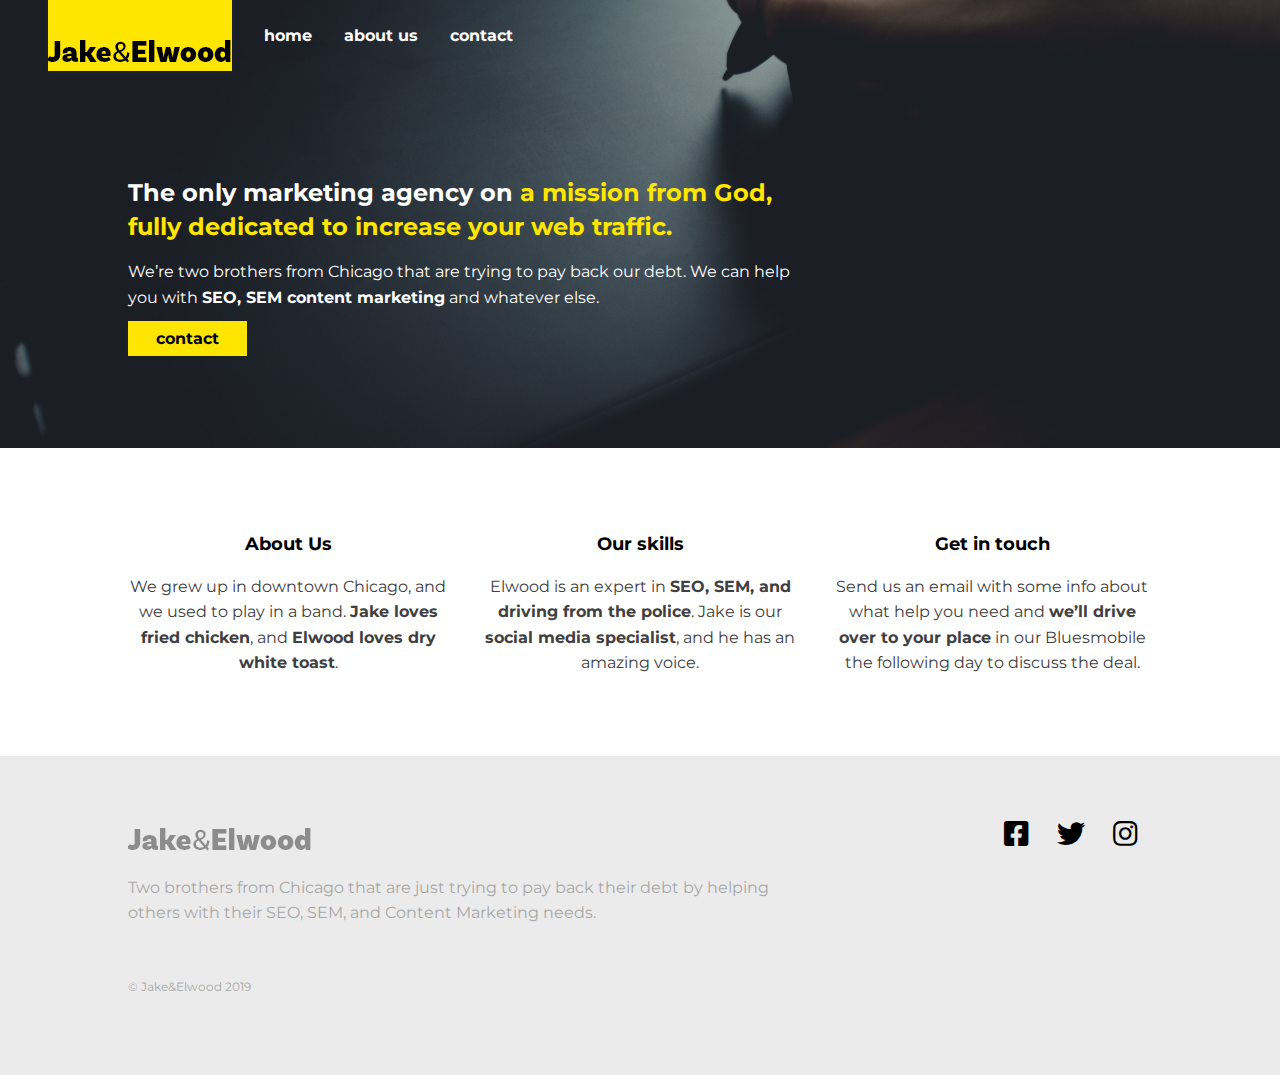
==== index.html @ 30ae757e "first commit" ====
<!DOCTYPE html>
<html>
    <head>
        <title>Jake & Elwood</title>
        <!-- viewport meta to render pages on mobile properly -->
        <meta name="viewport" content="width=device-width, initial-scale=1">
        
        <!-- link to google fonts -->
        <link href="https://fonts.googleapis.com/css?family=Montserrat:400,700&display=swap" rel="stylesheet">
        
                <!-- https://cdnjs.com/libraries/font-awesome -->
                <link href="https://cdnjs.cloudflare.com/ajax/libs/font-awesome/5.9.0/css/all.css" rel="stylesheet">
        
        <!-- link to my CSS -->
        <link href="style.css" rel="stylesheet">
    </head>
    <body>
        
        <header class="header header-home main-grid">
            <div class="header-content">
                <a class="logo-link" href="/index.html">
                    <img src="./img/logo.png" alt="" class="logo">
                </a>
                <button aria-label="Open navigation" class="open-nav">&#9776;</button>

                <nav class="nav">
                    <button aria-label="Close navigation" class="close-nav">&times;</button>
                    <ul class="nav-list">
                        <li class="nav-item"><a href="/index.html" class="nav-link">home</a></li>
                        <li class="nav-item"><a href="/about.html" class="nav-link">about us</a></li>
                        <li class="nav-item"><a href="/contact.html" class="nav-link">contact</a></li>
                    </ul>
                </nav>
            </div>
        </header>
        
        <main>
            <section class="hero main-grid">
                <div class="col-2">
                    <h1 class="hero-title">The only marketing agency on <span class="accent-color">a mission from God</a>, fully dedicated to increase your web traffic. </h1>
                    <p class="subtitle">We’re two brothers from Chicago that are trying to pay back our debt. We can help you with <strong>SEO, SEM content marketing</strong> and whatever else.</p>
                    <a class="btn btn-primary">contact</a>
                </div>
            </section>
        
            <section class="info main-grid">
                <div class="col">
                    <h2 class="section-title section-title-center">About Us</h2>
                    <p>We grew up in downtown Chicago, and we used to play in a band. <strong>Jake loves fried chicken</strong>, and <strong>Elwood loves dry white toast</strong>.</p>
                </div>
                <div class="col">
                    <h2 class="section-title section-title-center">Our skills</h2>
                    <p>Elwood is an expert in <strong>SEO, SEM, and driving from the police</strong>. Jake is our <strong>social media specialist</strong>, and he has an amazing voice.</p>
                </div>
                <div class="col">
                    <h2 class="section-title section-title-center">Get in touch</h2>
                    <p>Send us an email with some info about what help you need and <strong>we’ll drive over to your place</strong> in our Bluesmobile the following day to discuss the deal.</p>
                </div>
            </section>
        
        </main>
        
        
        <footer class="footer main-grid">
            <div class="footer-main" >
                <img src="./img/logo.png" alt="logo" class="footer-logo">
                <p class="footer-text">
                    Two brothers from Chicago that are just trying to pay back their debt by helping others with their SEO, SEM, and Content Marketing needs.
                </p>
                <p class="footer-fineprint">
                    © Jake&Elwood 2019
                </p>
            </div>
            <ul class="social-list">
                <li class="social-item"><a href="#" class="social-link"><i class="fab fa-facebook-square"></i></a></li>
                <li class="social-item"><a href="#" class="social-link"><i class="fab fa-twitter"></i></a></li>
                <li class="social-item"><a href="#" class="social-link"><i class="fab fa-instagram"></i></a></li>
            </ul>
        </footer>
        <script src="./script.js"></script>
    </body>
</html>
---- style.css ----
* {
    box-sizing: border-box;
}

body {
    margin: 0;
    font-family: 'Montserrat', sans-serif;
    font-size: 1rem;
    color: #404040;
    line-height: 1.6rem;
}


/* ==================
   Typography
===================== */

h1, h2, strong {
    font-weight: 700;
}

.hero-title {
    font-size: 1.5rem;
    line-height: 1.4;
    margin-bottom: 0;
}

.accent-color {
    color: #FFE600;
}

.section-title {
    font-size: 1.125rem;
    color: #000;
    margin-top: 1.25rem ;
}

/* buttons */

.btn {
    padding: .5em 1.75em;
    font-weight: 700;
    margin-top: .5em;
    text-decoration: none;
}

.btn-primary {
    background: #FFE600;
    color: #000;
    justify-self: start;
}

/* ==================
    general layout
===================== */


.main-grid {
    display: grid;
    grid-template-columns: minmax(1em, 1fr) minmax(0px, 500px) minmax(1em, 1fr);
    gap: 2em;
}

@media (min-width: 600px){
    .main-grid {
        grid-template-columns: minmax(1em, 1fr) repeat(3, minmax(150px, 320px)) minmax(1em, 1fr);
    }

}

/*  navigation  */

.header {
    background: black;
}

.header-home {
    background: transparent;
    position: absolute;
}


.header-content {
    display: flex;
    grid-column: 2 / -2;
}

.logo-link {
    background: #FFE600;
    padding-top: 2em;
}

.nav {
    position: fixed;
    background: #000;
    width: 100%;
    top: 0;
    right: 0;
    bottom: 0;
    left: 100%;
    transform: translateX(0);
    transition: transform 250ms;
}

.navigation-open {
    transform: translateX(-100%)
}

.nav-list {
    display: flex;
    list-style: none;
    margin: 0;
    padding: 0;
    height: 100%;
    align-items: center;
    justify-content: space-around;
    flex-direction: column;
}



.nav-link {
    color: #fff;
    text-decoration: none;
    font-size: 3rem;
    font-weight: 700;
}

.nav-link:hover,
.nav-link:focus {
    color: #FFE600;
}

.close-nav {
    border: 0;
    background: 0;
    color: #FFE600;
    font-weight: 700;
    font-size: 3rem;
    cursor: pointer;
    padding: .5em;
    position: absolute;
}

.open-nav {
    border: 0;
    background: 0;
    color: #fff;
    cursor: pointer;
    padding: .5em;
    margin-left: auto;
    font-size: 1.5em;
}
@media (min-width: 600px) {
    .open-nav,
    .close-nav {
        display: none;
    }
    
    .nav {
        position: initial;
    }
    
    .nav-list {
        flex-direction: row;
        justify-content: flex-start;
    }
    
    .nav-item {
        margin-left: 2em;
    }
     
    .nav-link {
        font-size: 1rem;
    }
    .header-home .nav {
        background: transparent;
    }
}

/*  footer  */

.footer {
    background: #ebebeb;
    padding: 4em 0;
    text-align: center;
    grid-template-areas: 
        ".social."
        ".main.";
        
}

.footer-main,
.social-list {
    grid-column: 2 / -2;
}

.footer-logo,
.footer-text,
.footer-fineprint {
    opacity: .4;
}

.footer-main {
    grid-area: main;
}


.footer-fineprint {
    font-size: .75rem;
    margin-top: 4em;
}

.social-list {
    grid-area: social;
    list-style: none ;
    padding: 0;
    margin: 0 0 2em;
    display:flex;
    justify-content: center;
}

.social-link {
    color: #000;
    font-size: 1.75em;
    margin: 0 .5em;
}

.social-link:hover {
    color: #777;
}

@media (min-width: 600px){
    .footer {
        grid-template-areas: 
            ". main main social ."
    } 
    .footer-main {
        text-align: left;
    }
    .social-list {
        justify-content: flex-end;
    }
}

/* ==================
    hero area
===================== */


.hero {
   background-image: url('/img/glenn-carstens-peters-P1qyEf1g0HU-unsplash.jpg'); 
   background-size: cover;
   background-position: bottom;
   padding: 8em 0 4em;;
   color: #fff; 

}

.hero > * {
    grid-column: 2 / -2;
}
@media (min-width: 600px){
    .hero {
        padding: 10em 0 6em ;
    }
    .hero > * {
        grid-column: 2 / span 2;
    } 
}

/* ==================
    info section
===================== */

.info {
    padding: 4em 0;
    text-align: center;
}

.col {
    grid-column: 2 / -2;
}   


@media (min-width: 600px){
    .col {
        grid-column: span 1;
    }
    .col:first-child {
        grid-column: 2 / span 1;
    }
}
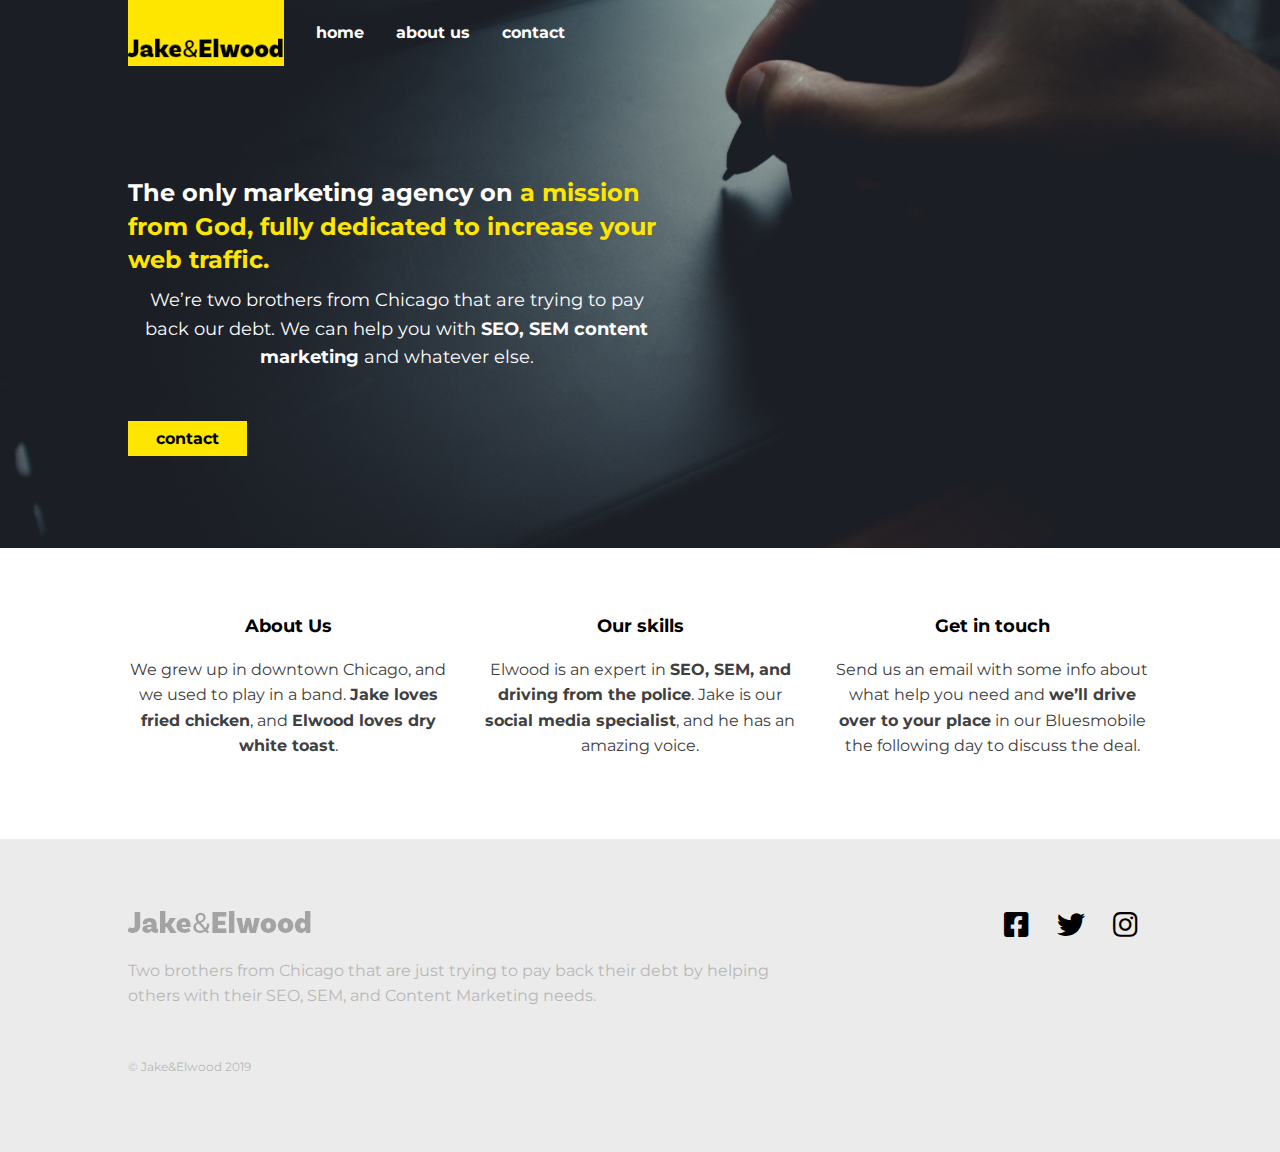
==== commit 8b19255e: "Fixed subtitle color issue on home page" ====
--- a/index.html
+++ b/index.html
@@ -38,7 +38,7 @@
             <section class="hero main-grid">
                 <div class="col-2">
                     <h1 class="hero-title">The only marketing agency on <span class="accent-color">a mission from God</a>, fully dedicated to increase your web traffic. </h1>
-                    <p class="subtitle">We’re two brothers from Chicago that are trying to pay back our debt. We can help you with <strong>SEO, SEM content marketing</strong> and whatever else.</p>
+                    <p class="subtitle subtitle-home">We’re two brothers from Chicago that are trying to pay back our debt. We can help you with <strong>SEO, SEM content marketing</strong> and whatever else.</p>
                     <a class="btn btn-primary">contact</a>
                 </div>
             </section>
--- a/style.css
+++ b/style.css
@@ -1,22 +1,51 @@
-* {
-    box-sizing: border-box;
-}
+* {box-sizing: border-box;}
 
 body {
     margin: 0;
     font-family: 'Montserrat', sans-serif;
     font-size: 1rem;
     color: #404040;
-    line-height: 1.6rem;
-}
-
-
-/* ==================
-   Typography
+    line-height: 1.6;
+}
+
+img {
+    max-width: 100%;
+
+}
+
+/* ==================
+    Typography
 ===================== */
 
 h1, h2, strong {
     font-weight: 700;
+}
+
+.accent-color {
+    color: #FFE600;
+}
+
+.page-title,
+.subtitle {
+    grid-column: 2 / -2;
+    color: #000;
+    text-align: center;
+}
+
+.page-title {
+    font-size: 3rem;
+    margin-bottom: 0;
+}
+
+
+
+.subtitle {
+    font-size: 1.125rem;
+    margin: .5em 0 3em;
+}
+
+.subtitle-home {
+    color: white;
 }
 
 .hero-title {
@@ -25,14 +54,13 @@
     margin-bottom: 0;
 }
 
-.accent-color {
-    color: #FFE600;
-}
-
 .section-title {
     font-size: 1.125rem;
     color: #000;
-    margin-top: 1.25rem ;
+    margin-top: 1.25em;
+}
+.section-title:first-child {
+    margin-top: 0;
 }
 
 /* buttons */
@@ -50,25 +78,24 @@
     justify-self: start;
 }
 
+
 /* ==================
     general layout
 ===================== */
-
 
 .main-grid {
     display: grid;
     grid-template-columns: minmax(1em, 1fr) minmax(0px, 500px) minmax(1em, 1fr);
-    gap: 2em;
-}
-
-@media (min-width: 600px){
+    grid-column-gap: 2em;
+}
+
+@media (min-width: 600px) {
     .main-grid {
         grid-template-columns: minmax(1em, 1fr) repeat(3, minmax(150px, 320px)) minmax(1em, 1fr);
     }
-
-}
-
-/*  navigation  */
+}
+
+/* navigation */
 
 .header {
     background: black;
@@ -77,7 +104,9 @@
 .header-home {
     background: transparent;
     position: absolute;
-}
+    width: 100%;
+}
+
 
 
 .header-content {
@@ -86,7 +115,7 @@
 }
 
 .logo-link {
-    background: #FFE600;
+    background-color: #FFE600;
     padding-top: 2em;
 }
 
@@ -103,7 +132,7 @@
 }
 
 .navigation-open {
-    transform: translateX(-100%)
+    transform: translateX(-100%);
 }
 
 .nav-list {
@@ -117,8 +146,6 @@
     flex-direction: column;
 }
 
-
-
 .nav-link {
     color: #fff;
     text-decoration: none;
@@ -151,6 +178,7 @@
     margin-left: auto;
     font-size: 1.5em;
 }
+
 @media (min-width: 600px) {
     .open-nav,
     .close-nav {
@@ -169,25 +197,26 @@
     .nav-item {
         margin-left: 2em;
     }
-     
+    
     .nav-link {
         font-size: 1rem;
     }
+    
     .header-home .nav {
         background: transparent;
     }
 }
 
-/*  footer  */
+/* footer */
 
 .footer {
     background: #ebebeb;
     padding: 4em 0;
     text-align: center;
-    grid-template-areas: 
-        ".social."
-        ".main.";
-        
+    
+    grid-template-areas:
+        ". social ."
+        ". main .";
 }
 
 .footer-main,
@@ -198,13 +227,12 @@
 .footer-logo,
 .footer-text,
 .footer-fineprint {
-    opacity: .4;
+    opacity: .3;
 }
 
 .footer-main {
     grid-area: main;
 }
-
 
 .footer-fineprint {
     font-size: .75rem;
@@ -213,16 +241,16 @@
 
 .social-list {
     grid-area: social;
-    list-style: none ;
+    list-style: none;
     padding: 0;
     margin: 0 0 2em;
-    display:flex;
+    display: flex;
     justify-content: center;
 }
 
 .social-link {
     color: #000;
-    font-size: 1.75em;
+    font-size: 1.75rem;
     margin: 0 .5em;
 }
 
@@ -230,14 +258,16 @@
     color: #777;
 }
 
-@media (min-width: 600px){
+@media (min-width: 600px) {
     .footer {
         grid-template-areas: 
-            ". main main social ."
-    } 
+          ". main main social ."
+    }
+    
     .footer-main {
         text-align: left;
     }
+    
     .social-list {
         justify-content: flex-end;
     }
@@ -247,27 +277,36 @@
     hero area
 ===================== */
 
-
 .hero {
-   background-image: url('/img/glenn-carstens-peters-P1qyEf1g0HU-unsplash.jpg'); 
-   background-size: cover;
-   background-position: bottom;
-   padding: 8em 0 4em;;
-   color: #fff; 
-
+    background-image: url(./img/glenn-carstens-peters-P1qyEf1g0HU-unsplash.jpg);
+    background-size: cover;
+    background-position: bottom;
+    padding: 8em 0 4em;
+    color: #fff;
 }
 
 .hero > * {
     grid-column: 2 / -2;
 }
-@media (min-width: 600px){
+
+@media (min-width: 400px) {
+    .hero > * {
+        margin-right: 20%;
+    }
+}
+
+@media (min-width: 600px) {
+    
     .hero {
-        padding: 10em 0 6em ;
-    }
+        padding: 10em 0 6em;
+    }
+    
     .hero > * {
         grid-column: 2 / span 2;
-    } 
-}
+    }
+
+}
+
 
 /* ==================
     info section
@@ -280,17 +319,41 @@
 
 .col {
     grid-column: 2 / -2;
-}   
-
-
-@media (min-width: 600px){
+}
+
+@media (min-width: 600px) {
     .col {
         grid-column: span 1;
     }
+    
     .col:first-child {
         grid-column: 2 / span 1;
     }
 }
 
 
- +/* ==================
+    template page
+===================== */
+
+.main-template {
+    padding: 4em 0;
+}
+
+.main-template > * {
+    grid-column: 2 / -2;
+}
+
+.main-image {
+    margin-bottom: 1.5em;
+}
+
+@media (min-width: 700px) {
+    .main-image {
+        grid-column: 2;
+    }
+    .main-text {
+        grid-column: 3 / span 2;
+        
+    }
+}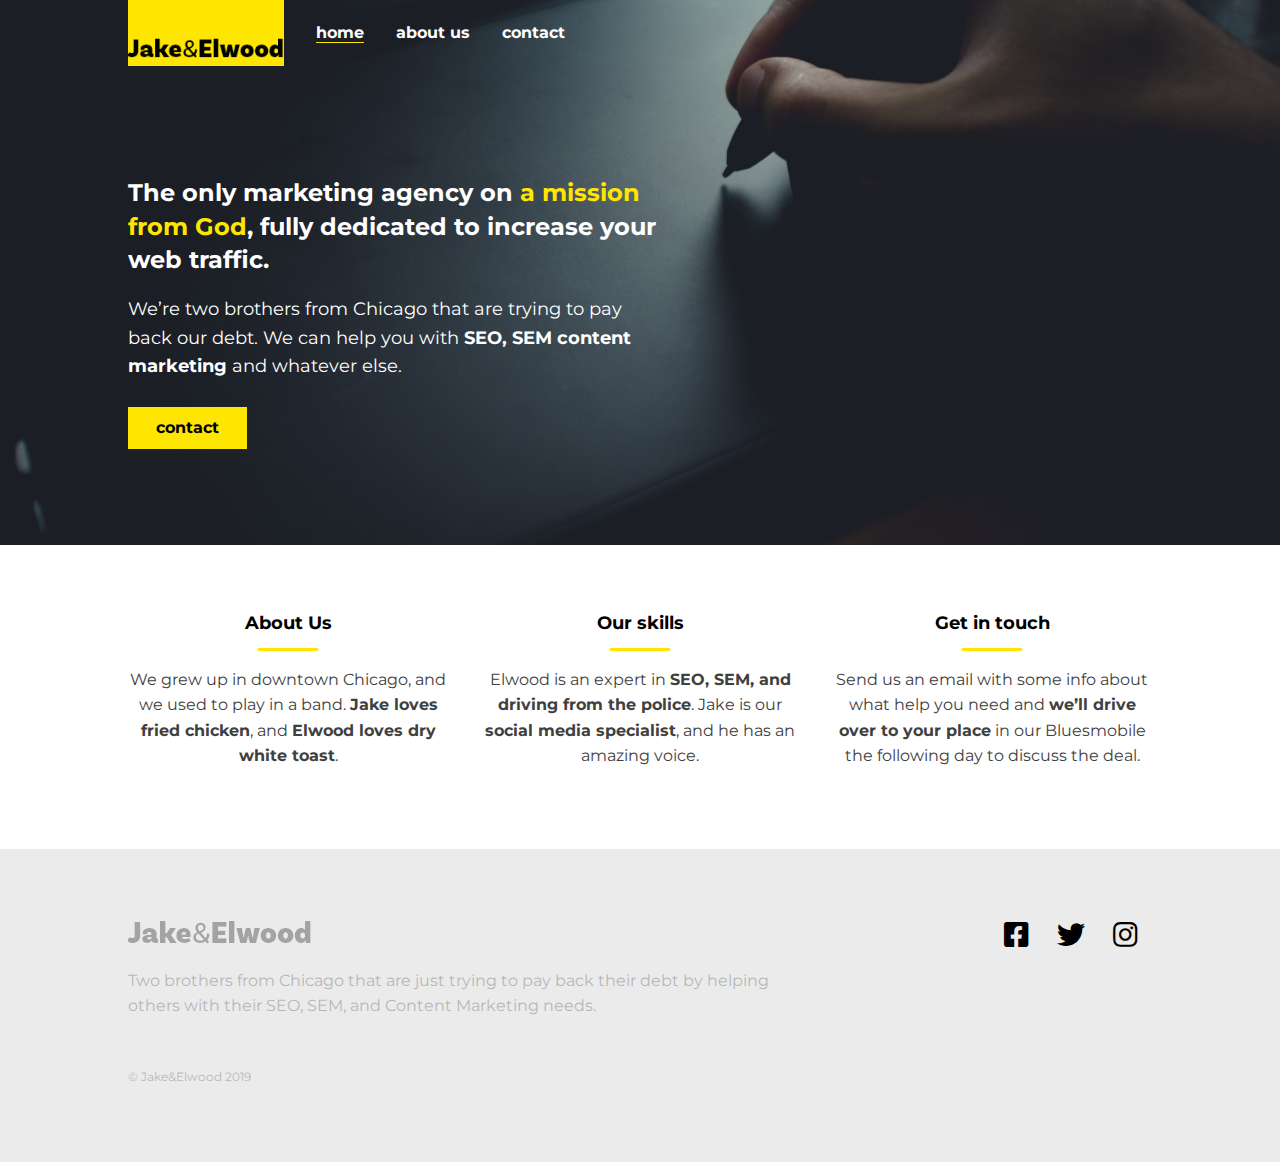
==== commit 117cc786: "Styling is finished" ====
--- a/index.html
+++ b/index.html
@@ -8,39 +8,38 @@
         <!-- link to google fonts -->
         <link href="https://fonts.googleapis.com/css?family=Montserrat:400,700&display=swap" rel="stylesheet">
         
-                <!-- https://cdnjs.com/libraries/font-awesome -->
-                <link href="https://cdnjs.cloudflare.com/ajax/libs/font-awesome/5.9.0/css/all.css" rel="stylesheet">
+        <!-- https://cdnjs.com/libraries/font-awesome -->
+        <link href="https://cdnjs.cloudflare.com/ajax/libs/font-awesome/5.9.0/css/all.css" rel="stylesheet">
         
         <!-- link to my CSS -->
-        <link href="style.css" rel="stylesheet">
+        <link href="/style.css" rel="stylesheet">
     </head>
-    <body>
-        
+     <body>
         <header class="header header-home main-grid">
             <div class="header-content">
-                <a class="logo-link" href="/index.html">
-                    <img src="./img/logo.png" alt="" class="logo">
+                <a class="logo-link" href="index.html">
+                    <img src="img/logo.png" alt="" class="logo">
                 </a>
                 <button aria-label="Open navigation" class="open-nav">&#9776;</button>
 
-                <nav class="nav">
+                <nav class="nav"> 
                     <button aria-label="Close navigation" class="close-nav">&times;</button>
                     <ul class="nav-list">
-                        <li class="nav-item"><a href="/index.html" class="nav-link">home</a></li>
-                        <li class="nav-item"><a href="/about.html" class="nav-link">about us</a></li>
-                        <li class="nav-item"><a href="/contact.html" class="nav-link">contact</a></li>
+                        <li class="nav-item"><a href="index.html" class="nav-link current">home</a></li>
+                        <li class="nav-item"><a href="about.html" class="nav-link">about us</a></li>
+                        <li class="nav-item"><a href="contact.html" class="nav-link">contact</a></li>
                     </ul>
                 </nav>
+                
+                
             </div>
         </header>
         
         <main>
             <section class="hero main-grid">
-                <div class="col-2">
-                    <h1 class="hero-title">The only marketing agency on <span class="accent-color">a mission from God</a>, fully dedicated to increase your web traffic. </h1>
-                    <p class="subtitle subtitle-home">We’re two brothers from Chicago that are trying to pay back our debt. We can help you with <strong>SEO, SEM content marketing</strong> and whatever else.</p>
-                    <a class="btn btn-primary">contact</a>
-                </div>
+                <h1 class="hero-title">The only marketing agency on <span class="accent-color">a mission from God</span>, fully dedicated to increase your web traffic. </h1>
+                <p class="hero-subtitle">We’re two brothers from Chicago that are trying to pay back our debt. We can help you with <strong>SEO, SEM content marketing</strong> and whatever else.</p>
+                <a href="index.html" class="btn btn-primary">contact</a>
             </section>
         
             <section class="info main-grid">
@@ -60,16 +59,11 @@
         
         </main>
         
-        
         <footer class="footer main-grid">
-            <div class="footer-main" >
-                <img src="./img/logo.png" alt="logo" class="footer-logo">
-                <p class="footer-text">
-                    Two brothers from Chicago that are just trying to pay back their debt by helping others with their SEO, SEM, and Content Marketing needs.
-                </p>
-                <p class="footer-fineprint">
-                    © Jake&Elwood 2019
-                </p>
+            <div class="footer-main">
+                <img src="img/logo.png" alt="" class="footer-logo">
+                <p class="footer-text">Two brothers from Chicago that are just trying to pay back their debt by helping others with their SEO, SEM, and Content Marketing needs.</p>
+                <p class="footer-fineprint">© Jake&Elwood 2019</p>
             </div>
             <ul class="social-list">
                 <li class="social-item"><a href="#" class="social-link"><i class="fab fa-facebook-square"></i></a></li>
@@ -77,6 +71,8 @@
                 <li class="social-item"><a href="#" class="social-link"><i class="fab fa-instagram"></i></a></li>
             </ul>
         </footer>
-        <script src="./script.js"></script>
+        
+        
+        <script src="script.js"></script>
     </body>
 </html>--- a/style.css
+++ b/style.css
@@ -10,7 +10,6 @@
 
 img {
     max-width: 100%;
-
 }
 
 /* ==================
@@ -34,18 +33,23 @@
 
 .page-title {
     font-size: 3rem;
-    margin-bottom: 0;
-}
-
-
+    margin-bottom: .5em;
+    justify-self: center;
+}
+
+.page-title::after {
+    content: '';
+    display: block;
+    width: 100%;
+    height: 30px;
+    background: #FFE600;
+    margin-top: -40px;
+    margin-left: 15px;
+}
 
 .subtitle {
+    margin: .5em 0 3em;
     font-size: 1.125rem;
-    margin: .5em 0 3em;
-}
-
-.subtitle-home {
-    color: white;
 }
 
 .hero-title {
@@ -54,11 +58,30 @@
     margin-bottom: 0;
 }
 
+.hero-subtitle {
+    font-size: 1.125rem;
+}
+
 .section-title {
     font-size: 1.125rem;
     color: #000;
     margin-top: 1.25em;
 }
+
+.section-title::after {
+    content: "";
+    display: block;
+    width: 60px;
+    height: 3px;
+    margin-top: 10px;
+    background: #FFE600;
+}
+
+.section-title-center::after {
+    margin-left: auto;
+    margin-right: auto;
+}
+
 .section-title:first-child {
     margin-top: 0;
 }
@@ -70,6 +93,8 @@
     font-weight: 700;
     margin-top: .5em;
     text-decoration: none;
+    border: 0;
+    cursor: pointer;
 }
 
 .btn-primary {
@@ -77,6 +102,16 @@
     color: #000;
     justify-self: start;
 }
+
+.btn-primary:hover, 
+.btn-primary:focus {
+    background: #ffc400;
+}
+
+.btn-form {
+    justify-self: end;
+}
+
 
 
 /* ==================
@@ -179,6 +214,10 @@
     font-size: 1.5em;
 }
 
+.current {
+    border-bottom: 1px solid #FFE600;
+}
+
 @media (min-width: 600px) {
     .open-nav,
     .close-nav {
@@ -346,14 +385,78 @@
 
 .main-image {
     margin-bottom: 1.5em;
-}
-
-@media (min-width: 700px) {
-    .main-image {
+    box-shadow: 5px 5px 0px black, 10px 10px 0 #FFE600;
+}
+
+@media (min-width: 600px) {
+    .main-image,
+    .secondary-text {
         grid-column: 2;
     }
+    
     .main-text {
         grid-column: 3 / span 2;
-        
-    }
+        grid-row: span 2;
+    }
+    
+    .secondary-text {
+        order: 2;
+    }
+    
+}
+
+
+
+/* ==================
+    form
+===================== */
+
+.contact-form {
+    display: grid;
+}
+
+label {
+    font-weight: 700;
+}
+
+input,
+textarea {
+    margin-bottom: .75em;
+    padding: .4em;
+    font-family: inherit;
+}
+
+textarea {
+    resize: none;
+    height: 100px;
+}
+
+
+
+@media (min-width: 600px) {
+    .contact-form {
+        grid-template-columns: repeat(2, 1fr);
+        grid-auto-flow: dense;
+        grid-column-gap: 1em;
+    }
+    
+    .fname-label,
+    .fname-input {
+        grid-column: 1;
+    }
+    
+    .lname-label,
+    .lname-input {
+        grid-column: 2;
+    }
+    
+    .message-label,
+    .message-textarea {
+        grid-column: span 2;
+    }
+    
+    .btn-form {
+        grid-column: 2;
+    }
+    
 }